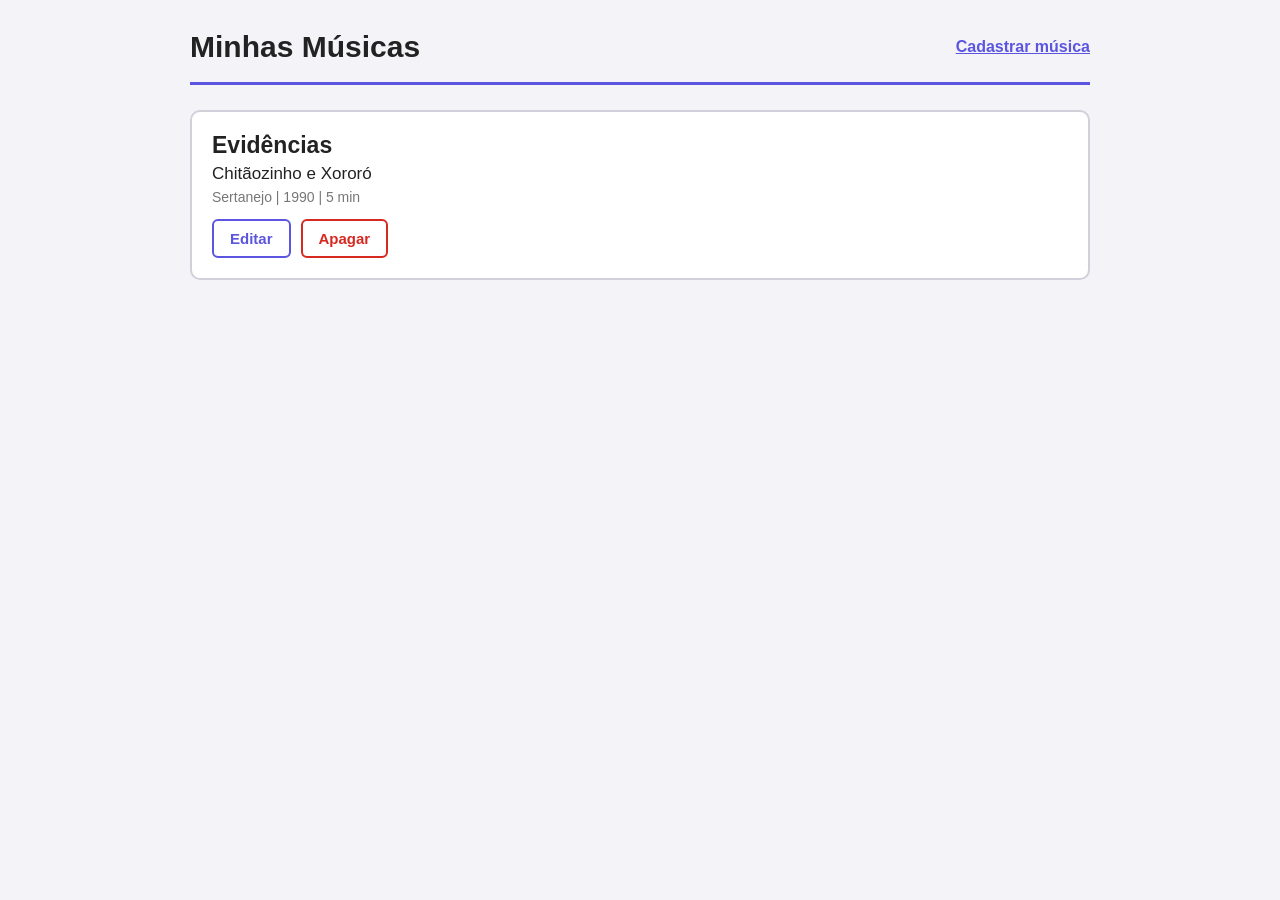
==== index.html @ 21a17348 "Initial commit" ====
<!DOCTYPE html>
<html lang="pt-BR">
<head>
    <meta charset="UTF-8">
    <meta name="viewport" content="width=device-width, initial-scale=1.0">
    <title>Minhas Músicas</title>
    <link rel="stylesheet" href="index.css">
</head>
<body>

    <header>
        <h1>Minhas Músicas</h1>
        <a href="cadastrar.html">Cadastrar música</a>
    </header>

    <main>
        <section id="listaMusicas">

            <article class="musica">
                <h2>Evidências</h2>
                <p class="artista">Chitãozinho e Xororó</p>
                <p class="detalhes">Sertanejo | 1990 | 5 min</p>

                <div class="acoes">
                    <a class="editar" href="editar.html?id=1">Editar</a>
                    <button class="apagar">Apagar</button>
                </div>
            </article>

        </section>
    </main>

    <script src="index.js"></script>
</body>
</html>
---- index.css ----
* {
    margin: 0;
    padding: 0;
    box-sizing: border-box;
}

body {
    font-family: Arial, Helvetica, sans-serif;
    background-color: #f4f4f8;
    color: #222;
    padding: 30px;
}

header {
    max-width: 900px;
    margin: 0 auto 25px;
    padding-bottom: 18px;
    border-bottom: 3px solid #5b55df;

    display: flex;
    justify-content: space-between;
    align-items: center;
}

header h1 {
    font-size: 30px;
}

header a {
    color: #5b55df;
    font-weight: bold;
    text-decoration: underline;
}

main {
    max-width: 900px;
    margin: 0 auto;
}

#listaMusicas {
    display: flex;
    flex-direction: column;
    gap: 16px;
}

.musica {
    background-color: white;
    border: 2px solid #d0d0da;
    border-radius: 10px;
    padding: 20px;
}

.musica h2 {
    font-size: 23px;
    margin-bottom: 5px;
}

.artista {
    font-size: 17px;
    margin-bottom: 5px;
}

.detalhes {
    color: #777;
    font-size: 14px;
    margin-bottom: 14px;
}

.acoes {
    display: flex;
    gap: 10px;
}

.editar,
.apagar {
    padding: 9px 16px;
    border-radius: 6px;
    font-size: 15px;
    font-weight: bold;
    cursor: pointer;
    background-color: white;
}

.editar {
    color: #5b55df;
    border: 2px solid #5b55df;
    text-decoration: none;
}

.editar:hover {
    background-color: #5b55df;
    color: white;
}

.apagar {
    color: #d62920;
    border: 2px solid #d62920;
}

.apagar:hover {
    background-color: #d62920;
    color: white;
}

@media (max-width: 600px) {
    body {
        padding: 15px;
    }

    header {
        flex-direction: column;
        align-items: flex-start;
        gap: 15px;
    }
}
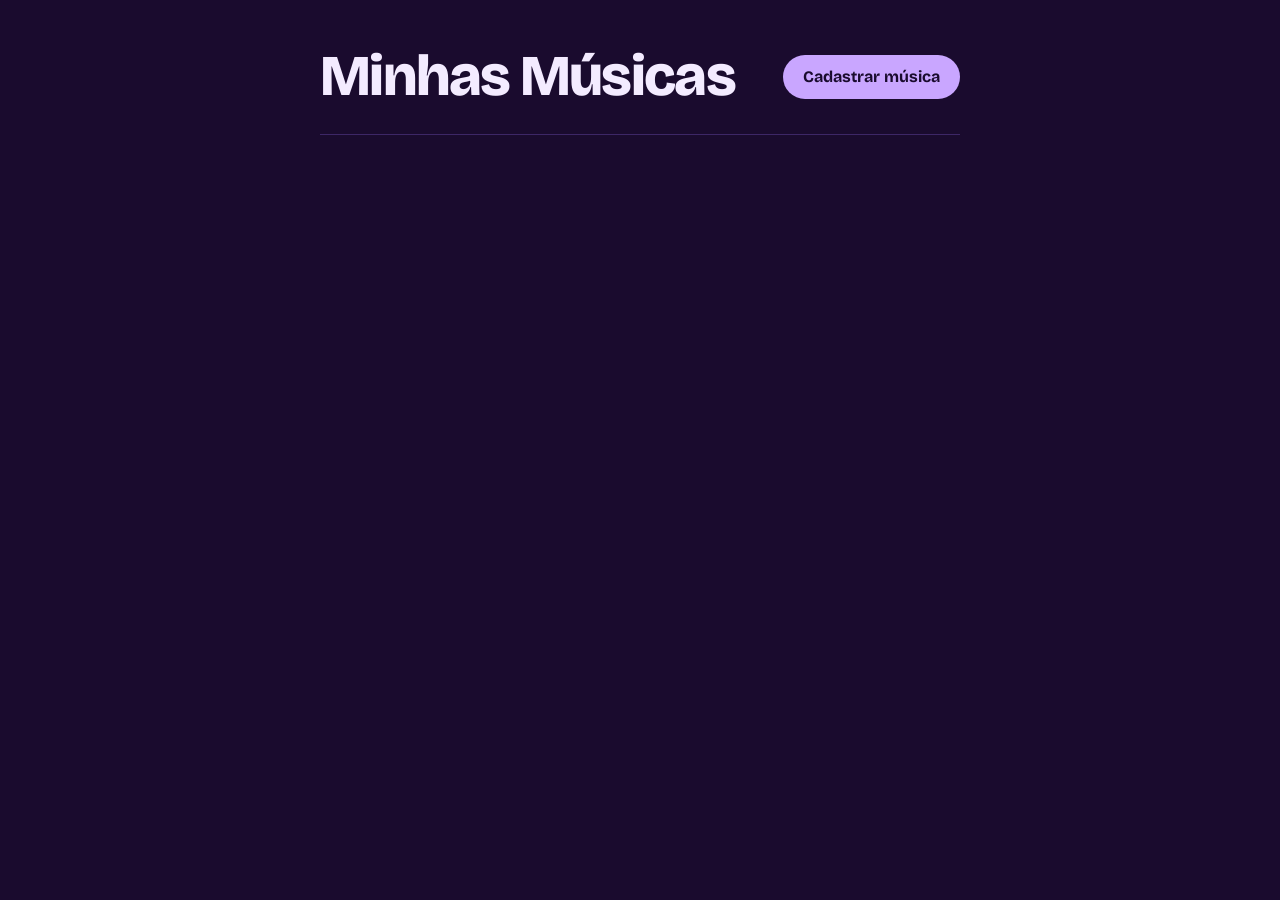
==== commit da526963: "Algumas alterações" ====
--- a/index.html
+++ b/index.html
@@ -4,10 +4,12 @@
     <meta charset="UTF-8">
     <meta name="viewport" content="width=device-width, initial-scale=1.0">
     <title>Minhas Músicas</title>
+    <link rel="preconnect" href="https://fonts.googleapis.com">
+    <link rel="preconnect" href="https://fonts.gstatic.com" crossorigin>
+    <link href="https://fonts.googleapis.com/css2?family=Bricolage+Grotesque:opsz,wght@12..96,400..800&display=swap" rel="stylesheet">
     <link rel="stylesheet" href="index.css">
 </head>
 <body>
-
     <header>
         <h1>Minhas Músicas</h1>
         <a href="cadastrar.html">Cadastrar música</a>
@@ -15,21 +17,10 @@
 
     <main>
         <section id="listaMusicas">
-
-            <article class="musica">
-                <h2>Evidências</h2>
-                <p class="artista">Chitãozinho e Xororó</p>
-                <p class="detalhes">Sertanejo | 1990 | 5 min</p>
-
-                <div class="acoes">
-                    <a class="editar" href="editar.html?id=1">Editar</a>
-                    <button class="apagar">Apagar</button>
-                </div>
-            </article>
-
+        
         </section>
     </main>
 
     <script src="index.js"></script>
 </body>
-</html>
+</html>
--- a/index.css
+++ b/index.css
@@ -1,115 +1,184 @@
+:root {
+    --fundo: #1a0b2e;
+    --superficie: #251240;
+    --borda: #3d2766;
+    --texto: #f3ebff;
+    --suave: #a999c9;
+    --destaque: #c9a6ff;
+    --perigo: #ff8fa3;
+}
+
 * {
-    margin: 0;
-    padding: 0;
     box-sizing: border-box;
 }
 
 body {
-    font-family: Arial, Helvetica, sans-serif;
-    background-color: #f4f4f8;
-    color: #222;
-    padding: 30px;
+    margin: 0;
+    padding: 48px 20px 64px;
+    background: var(--fundo);
+    color: var(--texto);
+    font-family: "Bricolage Grotesque", system-ui, sans-serif;
+    line-height: 1.5;
+}
+
+header,
+main {
+    max-width: 640px;
+    margin: 0 auto;
 }
 
 header {
-    max-width: 900px;
-    margin: 0 auto 25px;
-    padding-bottom: 18px;
-    border-bottom: 3px solid #5b55df;
-
     display: flex;
     justify-content: space-between;
     align-items: center;
+    flex-wrap: wrap;
+    gap: 16px;
+    padding-bottom: 28px;
+    margin-bottom: 28px;
+    border-bottom: 1px solid var(--borda);
 }
 
-header h1 {
-    font-size: 30px;
+h1 {
+    margin: 0;
+    font-size: clamp(2.4rem, 8vw, 3.6rem);
+    font-weight: 800;
+    line-height: 1;
+    letter-spacing: -0.03em;
 }
 
 header a {
-    color: #5b55df;
-    font-weight: bold;
-    text-decoration: underline;
+    padding: 10px 20px;
+    border-radius: 999px;
+    background: var(--destaque);
+    color: var(--fundo);
+    font-weight: 700;
+    text-decoration: none;
 }
 
-main {
-    max-width: 900px;
-    margin: 0 auto;
+header a:hover {
+    background: #ddc6ff;
 }
 
 #listaMusicas {
     display: flex;
     flex-direction: column;
-    gap: 16px;
+    gap: 14px;
 }
 
+/* Cartão: o disco de vinil é desenhado só com CSS */
 .musica {
-    background-color: white;
-    border: 2px solid #d0d0da;
-    border-radius: 10px;
+    display: grid;
+    grid-template-columns: 84px 1fr;
+    column-gap: 20px;
+    align-items: start;
     padding: 20px;
+    background: var(--superficie);
+    border: 1px solid var(--borda);
+    border-radius: 20px;
+}
+
+.musica::before {
+    content: "";
+    grid-column: 1;
+    grid-row: 1 / span 4;
+    width: 84px;
+    aspect-ratio: 1;
+    border-radius: 50%;
+    background:
+        conic-gradient(from 20deg, transparent 0 18%, rgba(255, 255, 255, 0.14) 25%, transparent 32% 68%, rgba(255, 255, 255, 0.14) 75%, transparent 82%),
+        radial-gradient(circle, var(--fundo) 0 4%, var(--destaque) 4% 30%, transparent 30%),
+        repeating-radial-gradient(circle, #0d0617 0 2px, #1c0e30 2px 4px);
+}
+
+.musica > * {
+    grid-column: 2;
+}
+
+.musica:hover::before {
+    animation: girar 2.4s linear infinite;
+}
+
+@keyframes girar {
+    to { transform: rotate(360deg); }
 }
 
 .musica h2 {
-    font-size: 23px;
-    margin-bottom: 5px;
+    margin: 0;
+    font-size: 1.5rem;
+    font-weight: 700;
+    line-height: 1.2;
+    letter-spacing: -0.01em;
 }
 
-.artista {
-    font-size: 17px;
-    margin-bottom: 5px;
+.musica .artista {
+    margin: 2px 0 0;
+    font-size: 1.05rem;
 }
 
-.detalhes {
-    color: #777;
-    font-size: 14px;
-    margin-bottom: 14px;
+.musica .detalhes {
+    margin: 4px 0 16px;
+    font-size: 0.9rem;
+    color: var(--suave);
 }
 
 .acoes {
     display: flex;
+    flex-wrap: wrap;
     gap: 10px;
 }
 
-.editar,
-.apagar {
-    padding: 9px 16px;
-    border-radius: 6px;
-    font-size: 15px;
-    font-weight: bold;
+.acoes .editar,
+.acoes .apagar {
+    padding: 8px 18px;
+    border-radius: 999px;
+    background: transparent;
+    font: inherit;
+    font-size: 0.92rem;
+    font-weight: 600;
+    line-height: 1.4;
+    text-decoration: none;
     cursor: pointer;
-    background-color: white;
 }
 
-.editar {
-    color: #5b55df;
-    border: 2px solid #5b55df;
-    text-decoration: none;
+.acoes .editar {
+    border: 1.5px solid var(--destaque);
+    color: var(--destaque);
 }
 
-.editar:hover {
-    background-color: #5b55df;
-    color: white;
+.acoes .editar:hover {
+    background: var(--destaque);
+    color: var(--fundo);
 }
 
-.apagar {
-    color: #d62920;
-    border: 2px solid #d62920;
+.acoes .apagar {
+    border: 1.5px solid var(--perigo);
+    color: var(--perigo);
 }
 
-.apagar:hover {
-    background-color: #d62920;
-    color: white;
+.acoes .apagar:hover {
+    background: var(--perigo);
+    color: var(--fundo);
 }
 
-@media (max-width: 600px) {
-    body {
-        padding: 15px;
+a:focus-visible,
+button:focus-visible {
+    outline: 3px solid var(--texto);
+    outline-offset: 3px;
+}
+
+@media (max-width: 480px) {
+    .musica {
+        grid-template-columns: 60px 1fr;
+        column-gap: 16px;
     }
 
-    header {
-        flex-direction: column;
-        align-items: flex-start;
-        gap: 15px;
+    .musica::before {
+        width: 60px;
     }
 }
+
+@media (prefers-reduced-motion: reduce) {
+    .musica:hover::before {
+        animation: none;
+    }
+}
